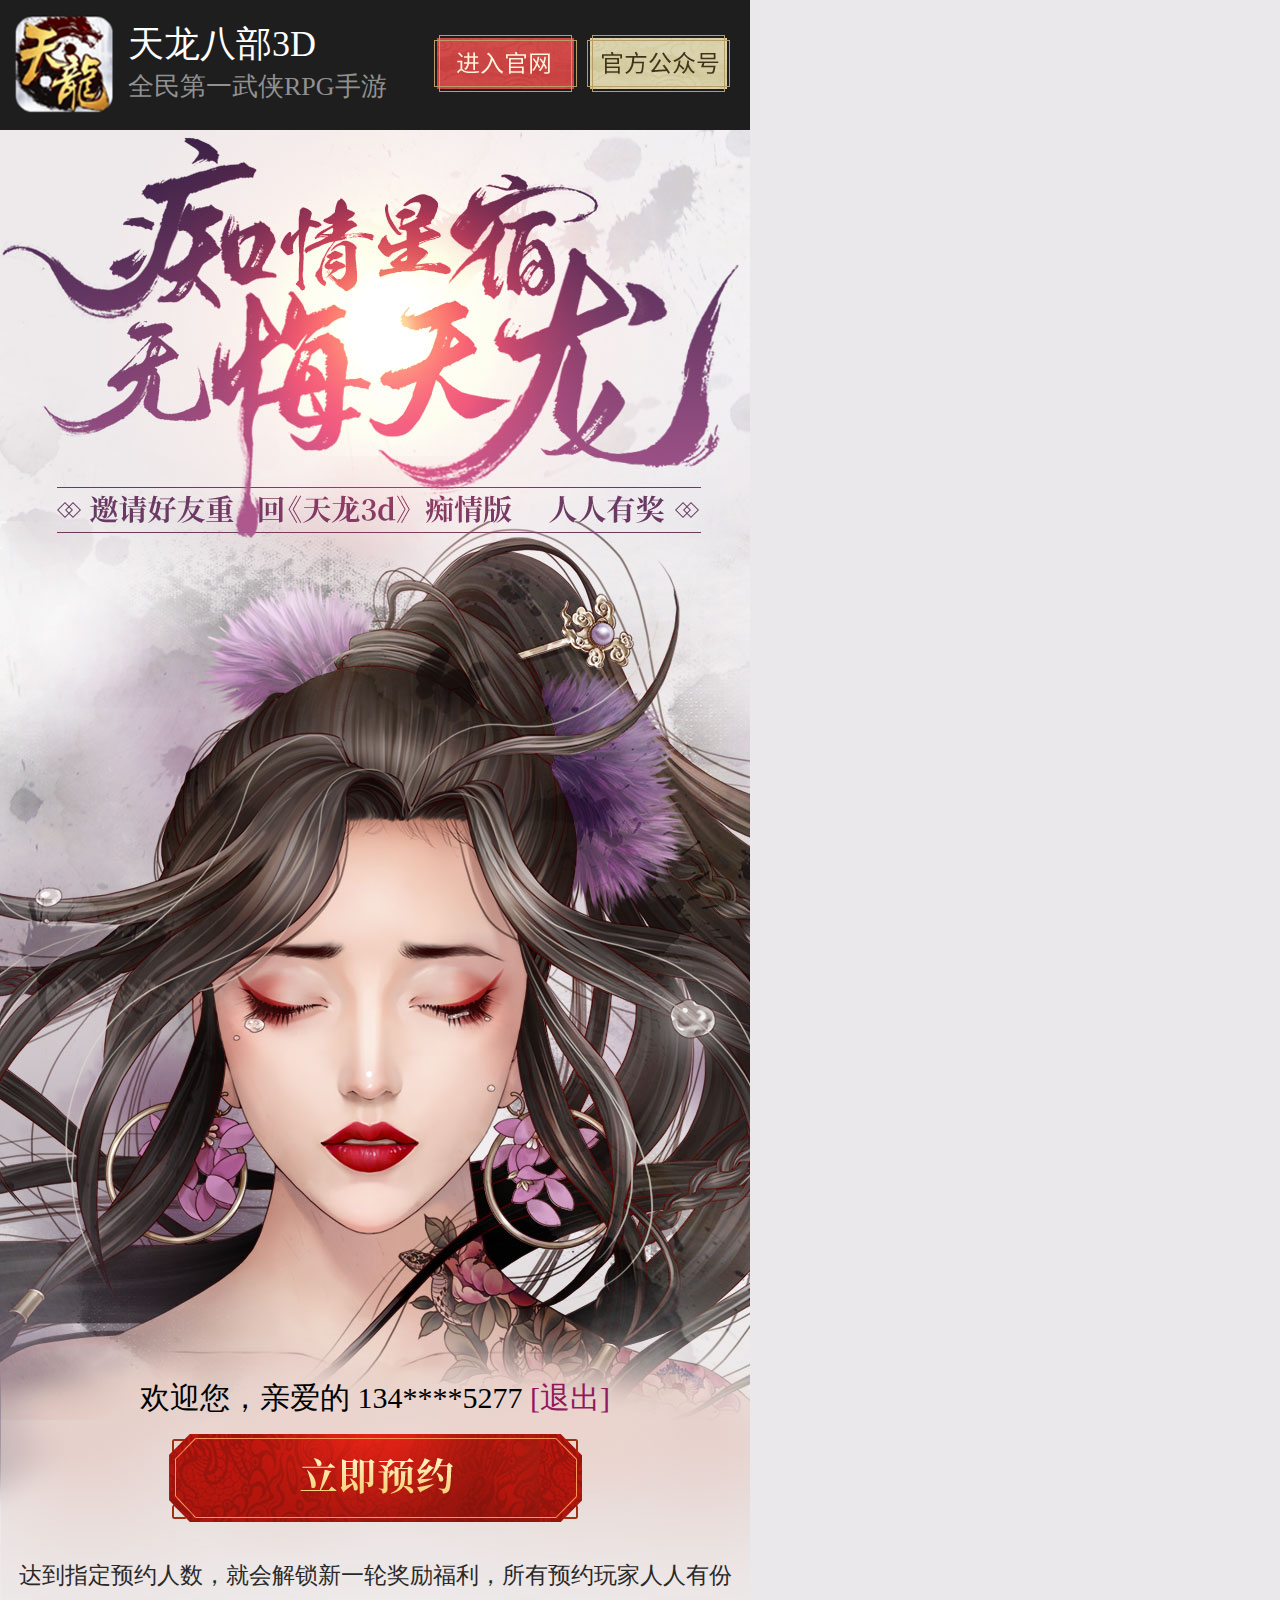
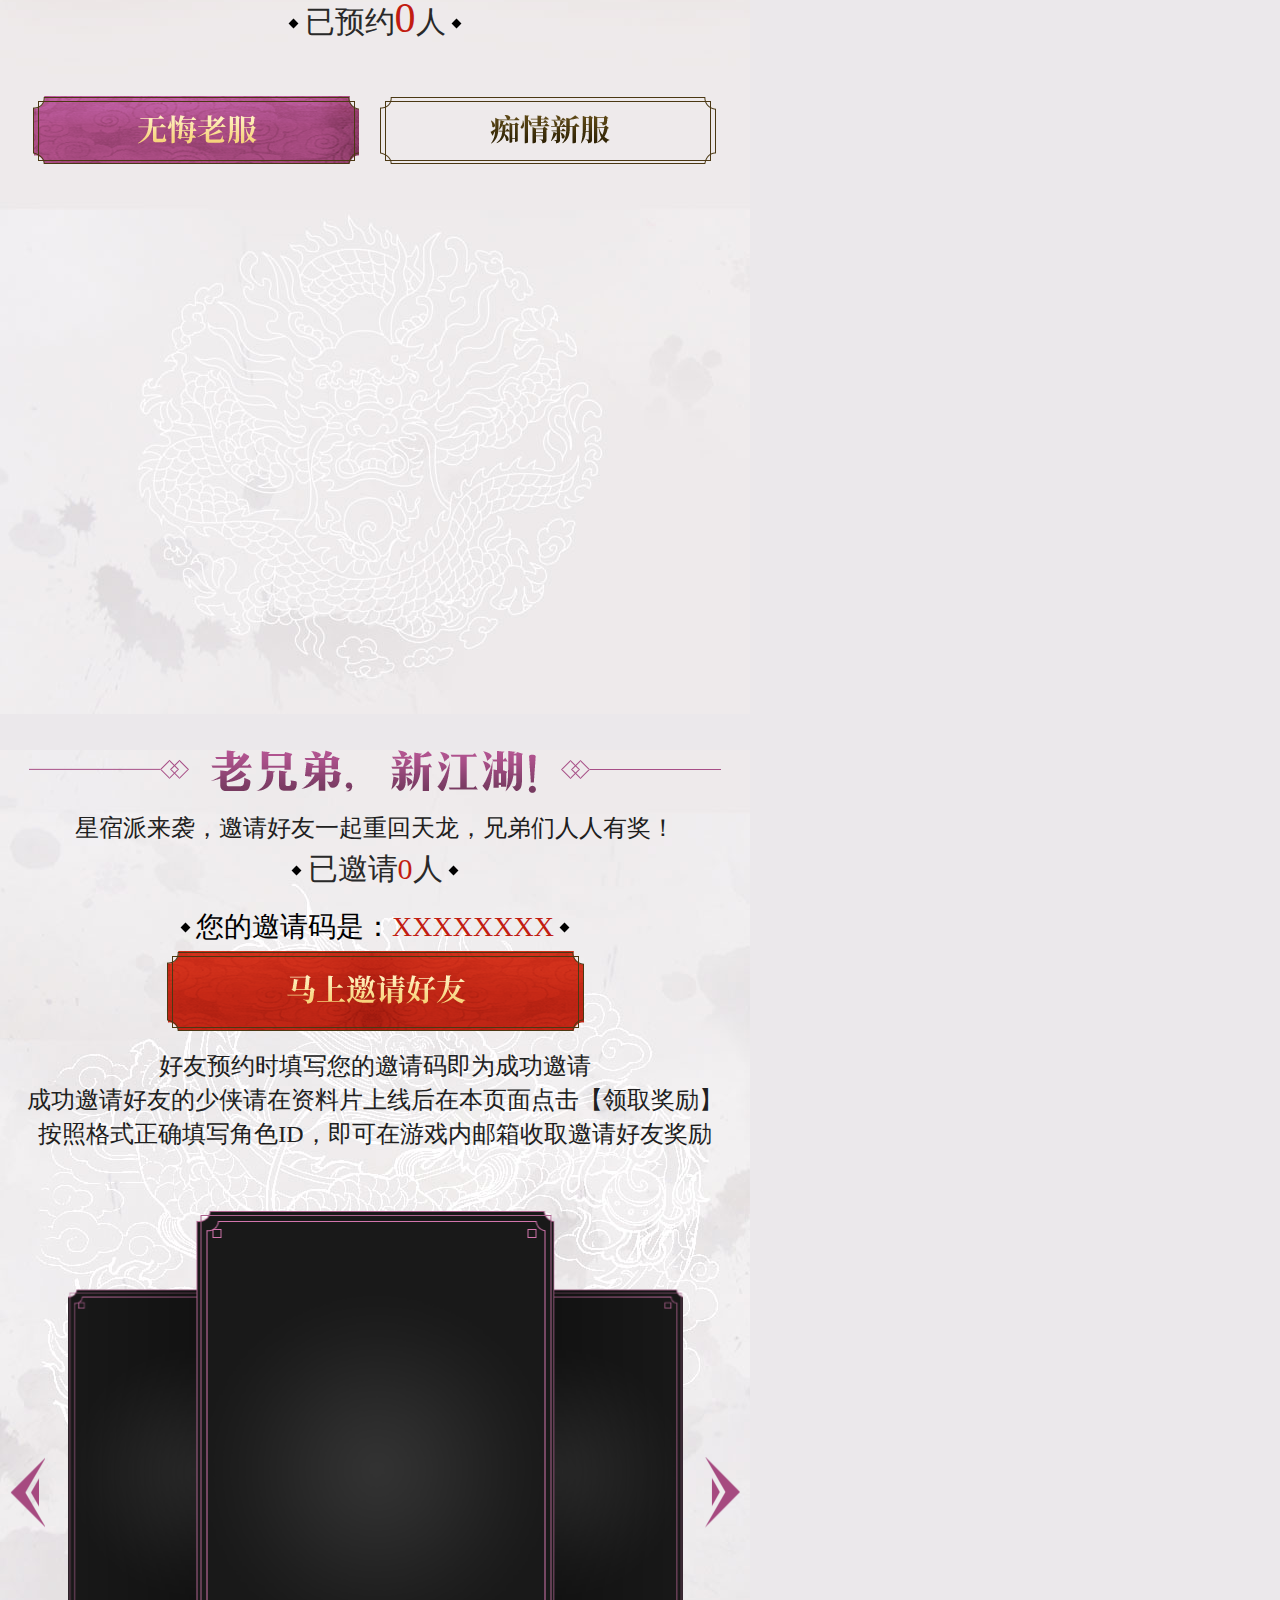
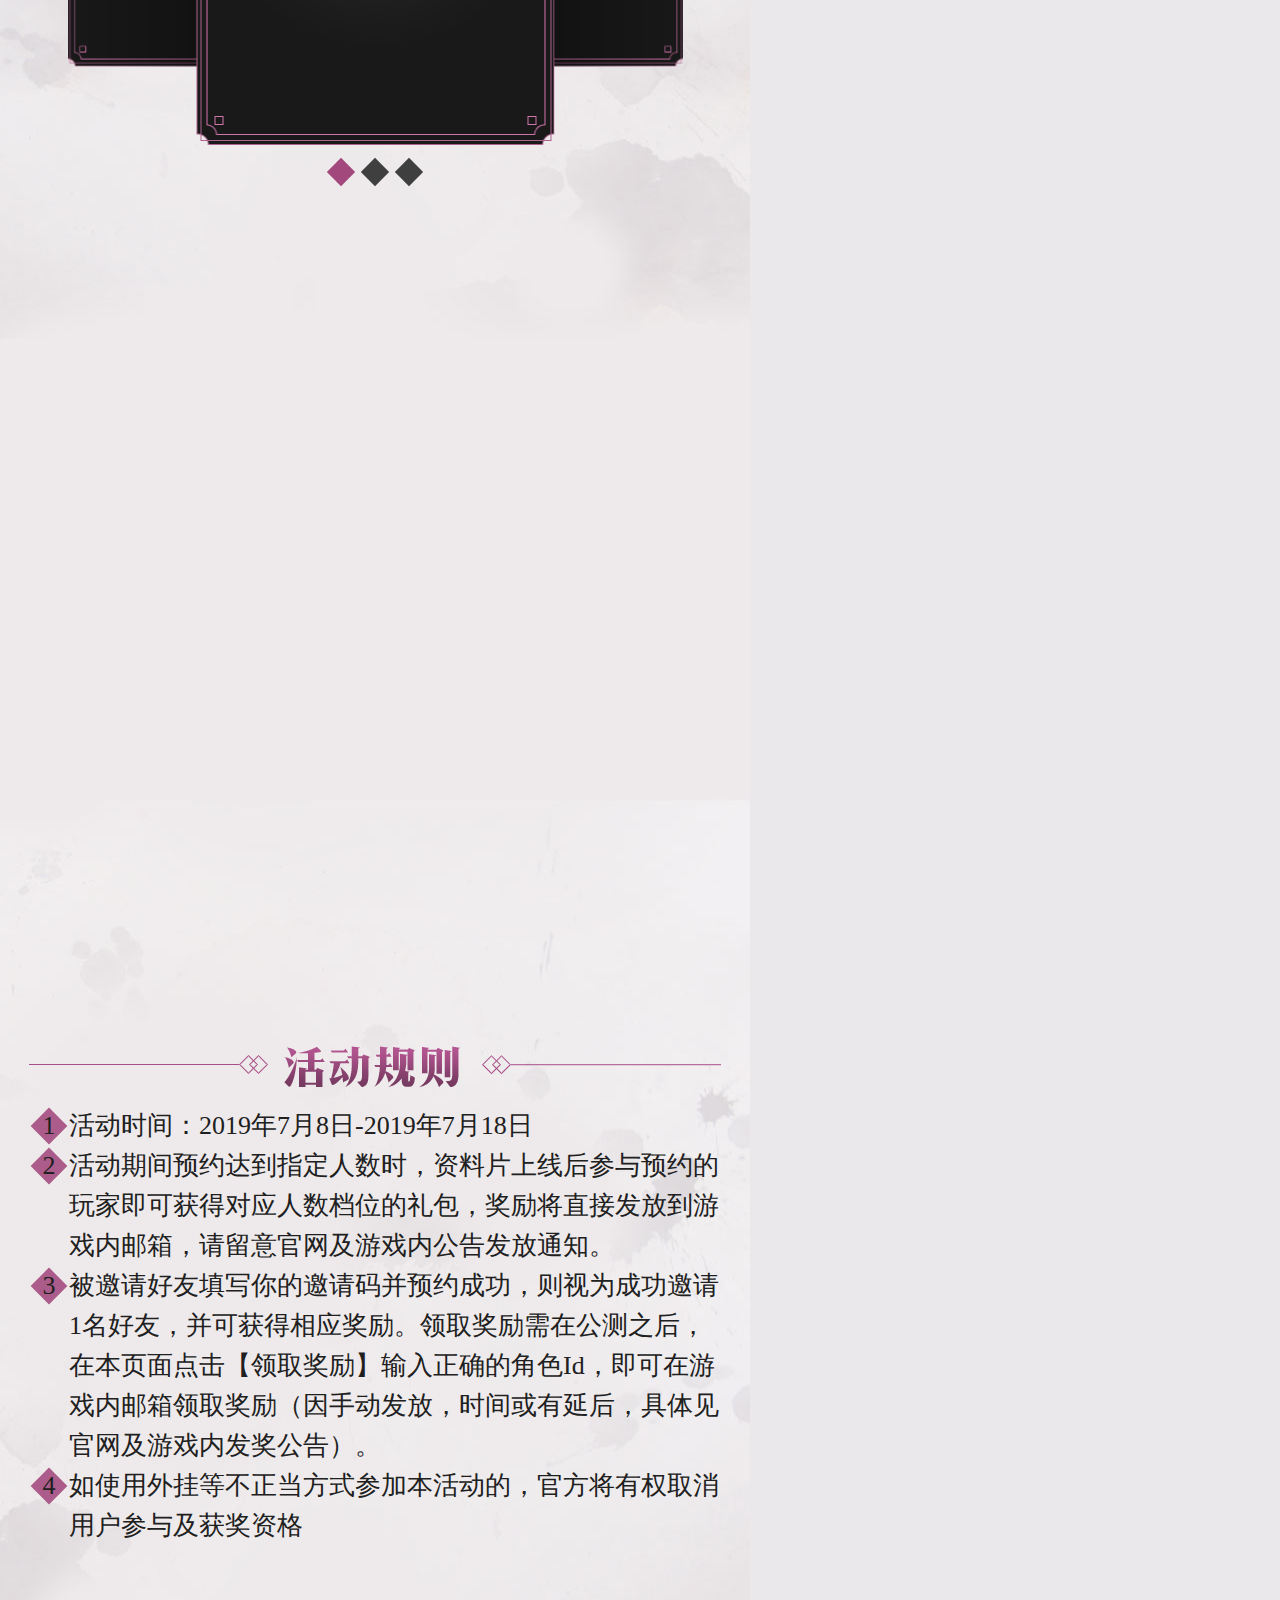
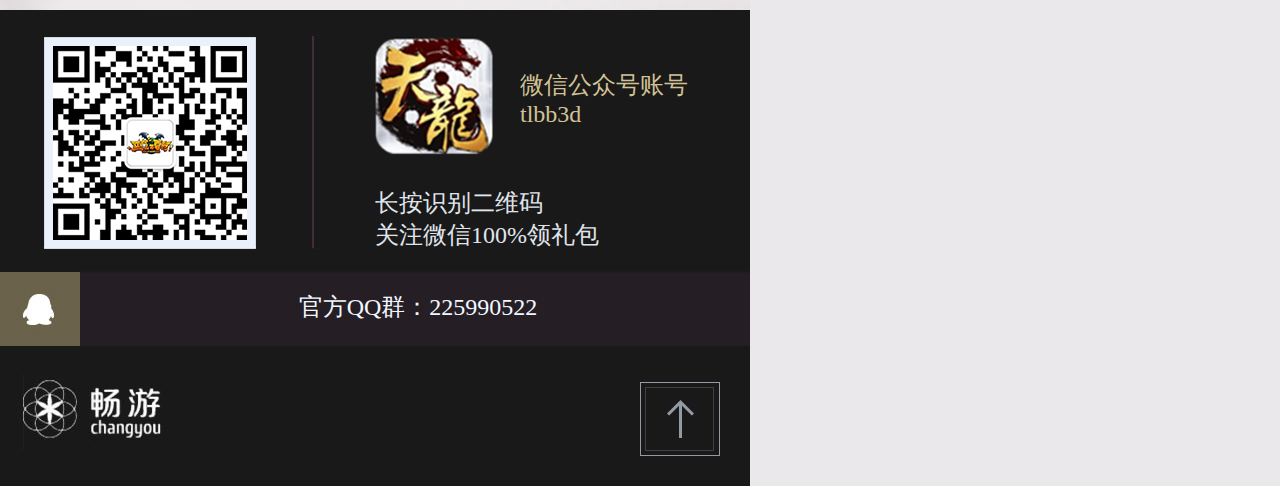
==== src/main/resources/public/m/index.html @ 8923790a "update" ====
<!DOCTYPE html>
<html>

<head>
    <meta charset="utf-8">
    <title>《天龙八部3D》手游官网-全民第一武侠RPG手游</title>
    <meta name="keywords" content="天龙八部3D,天龙八部3D手游,天龙八部,天龙八部3D礼包,武侠RPG手游,武侠手游" />
    <meta name="description" content="邀请好友重回《天龙3d》痴情版,人人有奖" />
    <meta content="width=750,minimum-scale=0,maximum-scale=5,user-scalable=no" name="viewport" />
    <meta content="yes" name="apple-mobile-web-app-capable" />
    <meta content="black" name="apple-mobile-web-app-status-bar-style" />
    <meta content="telephone=no" name="format-detection" />
    <meta name="author" content="" />
    <meta name="robots" content="index, follow" />
    <meta name="googlebot" content="index, follow" />
    <link href="inc/css/reset.css" rel="stylesheet" type="text/css" />
    <link href="inc/css/index.css" rel="stylesheet" type="text/css" />
    <link href="inc/css/animate.css" rel="stylesheet" type="text/css" />
    <link href="inc/css/swiper-3.4.2.min.css" rel="stylesheet" type="text/css" />
    <!--#include virtual="/m/inc/viewport.shtml"-->
    <script type="text/javascript">
        var deviceWidth = document.documentElement.clientWidth;
        if (deviceWidth > 750) {
            deviceWidth = 750
        };
        document.documentElement.style.fontSize = deviceWidth / 7.5 + 'px';
    </script>

</head>

<body>

<div id="Login" hidden>
    <input type="text" class="input_account" placeholder="请输入账号"><br/>
    <input type="text" class="input_pwd" placeholder="请输入验证码" style="width:80px">
    <input type="button" value="发送验证码" class="btn_code"><br/>
    <input type="button" value="登录" class="btn_login">
</div>
<div id="Show" hidden>
    <a href="javascript:;" class="btn_logout">退出</a>
</div>

   	<div class="header">
		<a class="icon" href="javascript:;"></a>
		<div class="title">
			<p class="t1 ">天龙八部3D</p>
			<p class="t2 ">全民第一武侠RPG手游</p>
		</div>
		<div class="btn_con">
			<a class="btn_home" href="javascript:;" title="进入官网"></a>
			<a class="btn_gzh" href="javascript:;" title="官方公众号"></a>
		</div>
	</div>
	<div class="container">
		<div class="section section_1">
			<div class="lg_show lg_welcome">欢迎您，亲爱的
				<span>134****5277</span>   
				<a class="btn_quit" href="javascript:;" >[退出]</a>
			</div>
			<a class="btn_ljyy" href="javascript:;" title="立即预约"></a>
		</div>
		<div class="section section_2">
			<p class="tips_txt">达到指定预约人数，就会解锁新一轮奖励福利，所有预约玩家人人有份</p>
			<div class="yy_txt">
				<span class="dot"></span>
				已预约<span class="yy_num">0</span>人
				<span class="dot"></span>
			</div>
			<div class="qf_con">
				<div class="qf_btn">
					<a class="btn_qf btn_qf1 on" href="javascript:;" title="无悔老服"></a>
					<a class="btn_qf btn_qf2" href="javascript:;" title="痴情新服"></a>
				</div>
				<div class="yy_prize_con">
					<div class="yy_prize yy_prize1 on">
						<div class="yy_prize_inner">
							<!-- <div class="yy_prize_item yy_prize_item1 on">
								<div class="yy_suc_num">1万预约</div>
								<div class="yy_prize_img">
									<img src="inc/images/prize.png" />
									<img src="inc/images/prize.png" />
								</div>
								<div class="yy_prize_name">3级穿透宝石*1</div>
								<div class="yy_status_suc"></div>
							</div>
							<div class="yy_prize_item yy_prize_item2">
								<div class="yy_suc_num">1万预约</div>
								<div class="yy_prize_img">
									<img src="inc/images/prize.png" />
								</div>
								<div class="yy_prize_name">3级穿透宝石*1</div>
								<div class="yy_status_suc"></div>
							</div>
							<div class="yy_prize_item yy_prize_item3">
								<div class="yy_suc_num">1万预约</div>
								<div class="yy_prize_img">
									<img src="inc/images/prize.png" />
								</div>
								<div class="yy_prize_name">3级穿透宝石*1</div>
								<div class="yy_status_suc"></div>
							</div>
							<div class="yy_prize_item yy_prize_item4">
								<div class="yy_suc_num">1万预约</div>
								<div class="yy_prize_img">
									<img src="inc/images/prize.png" />
								</div>
								<div class="yy_prize_name">3级穿透宝石*1 卦象部位转化符*3</div>
								<div class="yy_status_suc"></div>
							</div>
							<div class="yy_prize_item yy_prize_item5">
								<div class="yy_suc_num">1万预约</div>
								<div class="yy_prize_img">
									<img src="inc/images/prize.png" />
								</div>
								<div class="yy_prize_name">3级穿透宝石*1 卦象部位转化符*3</div>
								<div class="yy_status_suc"></div>
							</div> -->
						</div>
						<div class="yy_progress">
							<!-- <div class="progrss_line line_1 on"></div>
							<div class="progrss_line line_2"></div>
							<div class="progrss_line line_3"></div>
							<div class="progrss_line line_4"></div> -->
						</div>
					</div>
					<div class="yy_prize yy_prize2">
						<div class="yy_prize_inner">
						</div>
						<div class="yy_progress">
							<!-- <div class="progrss_line line_1"></div>
							<div class="progrss_line line_2"></div>
							<div class="progrss_line line_3"></div>
							<div class="progrss_line line_4"></div> -->
						</div>
					</div>
				</div>
			</div>
		</div>
		<div class="section section_3">
			<div class="title">老兄弟，新江湖</div>
			<p class="tips_txt2">星宿派来袭，邀请好友一起重回天龙，兄弟们人人有奖！</p>
			<div class="lg_show yq_txt yy_txt">
				<span class="dot"></span>
				已邀请<span class="yq_num">0</span>人
				<span class="dot"></span>
			</div>
			<div class="yq_prize">
				<!-- <div class="prize_item prize_item1">
					<div class="prize_item_img">
						<div class="yq_count">邀请<span>1</span>人</div>
						<div class="yq_prize_img">
							<img src="inc/images/prize.png" />
						</div>
						<div class="yq_prize_name">3级穿透宝石*1</div>
					</div>
					<a class="btn_get" href="javascript:;" title="领取奖励"></a>
				</div>
				<div class="prize_item prize_item1">
					<div class="prize_item_img">
						<div class="yq_count">邀请<span>1</span>人</div>
						<div class="yq_prize_img">
							<img src="inc/images/prize.png" />
						</div>
						<div class="yq_prize_name">3级穿透宝石*1</div>
					</div>
					<a class="btn_get" href="javascript:;" title="领取奖励"></a>
				</div>
				<div class="prize_item prize_item1">
					<div class="prize_item_img">
						<div class="yq_count">邀请<span>1</span>人</div>
						<div class="yq_prize_img">
							<img src="inc/images/prize.png" />
						</div>
						<div class="yq_prize_name">3级穿透宝石*1</div>
					</div>
					<a class="btn_get" href="javascript:;" title="领取奖励"></a>
				</div> -->
			</div>
			<div class="lg_show yqm_txt yy_txt">
				<span class="dot"></span>
				您的邀请码是：<span class="yqm_num">XXXXXXXX</span>
				<span class="dot"></span>
			</div>
			<a class="btn_invite" href="javascript:;" title="马上邀请好友"></a>
			<p class="tips_txt2">
				好友预约时填写您的邀请码即为成功邀请<br />
				成功邀请好友的少侠请在资料片上线后在本页面点击【领取奖励】<br />
				按照格式正确填写角色ID，即可在游戏内邮箱收取邀请好友奖励
			</p>
			<div class="swiper">
				<div class="swiper-container">
				    <div class="swiper-wrapper">
				        <div class="swiper-slide"><img src="inc/images/img_bg.png"/></div>
				        <div class="swiper-slide"><img src="inc/images/img_bg.png"/></div>
				        <div class="swiper-slide"><img src="inc/images/img_bg.png"/></div>
				    </div>
				</div>
			    <!-- 如果需要分页器 -->
			    <div class="swiper-pagination"></div>
			    
			    <!-- 如果需要导航按钮 -->
			    <div class="swiper-button-prev"></div>
			    <div class="swiper-button-next"></div>
			</div>
		</div>
		<div class="section section_4">
			<div class="title"></div>
			<div class="rule_con">
				<p>
					<span class="queue_con">
						<span class="shape_bg"></span>
						<span class="queue_num">1</span>
					</span>
					活动时间：2019年7月8日-2019年7月18日
				</p>
				<p>
					<span class="queue_con">
						<span class="shape_bg"></span>
						<span class="queue_num">2</span>
					</span>
					活动期间预约达到指定人数时，资料片上线后参与预约的玩家即可获得对应人数档位的礼包，奖励将直接发放到游戏内邮箱，请留意官网及游戏内公告发放通知。</p>
				<p><span class="queue_con">
						<span class="shape_bg"></span>
						<span class="queue_num">3</span>
					</span>
					被邀请好友填写你的邀请码并预约成功，则视为成功邀请1名好友，并可获得相应奖励。领取奖励需在公测之后，在本页面点击【领取奖励】输入正确的角色Id，即可在游戏内邮箱领取奖励（因手动发放，时间或有延后，具体见官网及游戏内发奖公告）。</p>
				<p>
					<span class="queue_con">
						<span class="shape_bg"></span>
						<span class="queue_num">4</span>
					</span>
					如使用外挂等不正当方式参加本活动的，官方将有权取消用户参与及获奖资格</p>
			</div>
		</div>
		<div class="section section_5">
			<div class="gz_wx">
				<div class="qrcode">
					<img src="inc/images/qrcode.png" alt="二维码" width="212"/>
				</div>
				<div class="gz_info">
					<div class="gz_gzh">
						<div class="gz_icon"></div>
						<div class="gzh_txt">微信公众号账号<br />tlbb3d</div>
					</div>
					<div class="gz_txt">长按识别二维码<br />关注微信100%领礼包</div>
				</div>
			</div>
			<div class="gz_qqs">官方QQ群：225990522</div>
		</div>
	</div>
	<a class="btn_top" href="javascript:;" title="回到顶部"></a>	

	<!--立即预约-->
	<div class="pop box_login" id="pop1">
		<a href="javascript:closeDialog();" class="btn_close" title="关闭"></a>
		<div class="pop-con">
			<div class="sys_con">
				<a class="btn_sys btn_ios on" href="javascript:;" title="IOS"></a>
				<a class="btn_sys btn_android" href="javascript:;" title="Android"></a>
			</div>
			<div class="yy_con">
					<form>
						<div class="form_rows clearfix">
							<input class="input_phone" type="number" placeholder="请输入手机号" />
						</div>
						<div class="form_rows clearfix">
							<input type="number" class="input_code" placeholder="请输入验证码" >
							<a href="javascript:;" class="btn_code_send">获取验证码</a>
						</div>
						<div class="form_rows clearfix">
							<a href="javascript:;" class="box_btn_ljyy" title="立即预约"></a>
						</div>
					</form>
			</div>
			<div class="ipt_yqm">
				<form>
					<div class="form_rows clearfix">
						<input type="text" class="input_invite_code" placeholder="输入好友邀请码，助TA得奖！（选填）">
					</div>
				</form>
			</div>
		</div>
	</div>
	
	<!--预约成功-->
	<div class="pop box_success_yy" id="pop2">
		<a href="javascript:closeDialog();" class="btn_close" title="关闭"></a>
		<div class="pop-con">
			<a href="javascript:;" class="box_btn_look" title="查看邀请码"></a>
		</div>
	</div>
	
	<!--已预约 请勿重复预约-->
	<div class="pop box_yyy" id="pop3">
		<a href="javascript:closeDialog();" class="btn_close" title="关闭"></a>
		<div class="pop-con">
			<a href="javascript:;" class="box_btn_look" title="查看邀请码"></a>
		</div>
	</div>
	
	<!--查看要请码-->
	<div class="pop box_code" id="pop4">
		<a href="javascript:closeDialog();" class="btn_close" title="关闭"></a>
		<div class="pop-con">
			<div class="code_con">
				<p>
					预约网址：<span class="code_link">www.baidu.com</span><br/>
					我的邀请码是：<span class="code_txt">XXXXXX</span>
				</p>
			</div>
			<a href="javascript:;" class="box_btn_copy" title="复制"></a>
		</div>
	</div>
	
	<!--复制成功-->
	<div class="pop box_success_copy" id="pop5">
		<a href="javascript:closeDialog();" class="btn_close" title="关闭"></a>
		<div class="pop-con">
			<a href="javascript:;" class="box_btn_invite" title="去邀请"></a>
		</div>
	</div>
	
	<!--绑定角色-->
	<div class="pop box_bind_role" id="pop6">
		<a href="javascript:closeDialog();" class="btn_close" title="关闭"></a>
		<div class="pop-con">
			<div class="bind_con">
				<form>
					<div class="form_rows1">
						<label>请选择您的手机系统：</label>
						<div class="select_item select_sys"></div>
						<ul class="ul_list sys_list">
							<li>IOS</li>
							<li>Android</li>
						</ul>
					</div>
					<div class="form_rows1">
						<label>请选择您的游戏大区：</label>
						<div class="select_item select_area"></div>
						<ul class="ul_list area_list">
							<li>IOS</li>
							<li>Android</li>
						</ul>
					</div>
					<div class="form_rows1">
						<label>请填写您的角色名称：</label>
						<input class="ipt_role_name" type="text" />
					</div>
				</form>
				
			</div>
			<a href="javascript:;" class="box_btn_submit" title="提交"></a>
		</div>
	</div>
	
	<!--绑定成功-->
	<div class="pop box_success_bind" id="pop7">
		<div class="pop-con">
			<a href="javascript:closeDialog();" class="box_btn_close" title="关闭"></a>
		</div>
	</div>

</body>
<script type="text/javascript" src="inc/js/jquery-1.8.3.min.js" ></script>
<script type="text/javascript" src="inc/js/swiper.3.4.1.js" ></script>
<script type="text/javascript" src="inc/js/popout.js" ></script>
<script type="text/javascript" src="inc/js/index.js" ></script>
<script>        
  var swiper = new Swiper('.swiper-container', {
	    effect: "coverflow",
	    centeredSlides: true,
	    slidesPerView: 'auto',
	    slidesPerview: 'auto',
	    loop: true,
	    prevButton: ".swiper-button-prev",
	    nextButton: ".swiper-button-next",
	    coverflow: {
	        rotate: 0,
	        stretch: 100,
	        depth: 500,
	        modifier: 1,
	        slideShadows: true
	    },
	    pagination: '.swiper-pagination',
	    paginationClickable: true
	});  
	
  </script>
  
<!-- <script src="https://www.changyou.com/cdn/jquery/3.4.1/jquery.min.js"></script> -->
<script src="https://www.changyou.com/cdn/cyja/1.0/cyja.min.js"></script>
<script>
    cyja.config({
        app: "tl3d",
        activity: "appointment",
        version: "20190701",
        server: "tpl0612",
        platform: "PHONE",
        host: "http://127.0.0.1:8580",

        isWxLogin: false,
        isUserInit: false,
        isWxInit: false,
        ready: function(data) {
            if(data.code === 10000) {
                initAfter();
            }else {
                initBefore();
            }
        }
    });
    function initBefore() {
        $('#Login').show();
        $('#Show').hide();
        var $inputAccount = $('.input_account')
            , $inputPwd = $('.input_pwd')
            , $btnCode = $('.btn_code')
            , $btnLogin = $('.btn_login');
        $btnCode.click(function() {
            cyja.user.getCode($inputAccount.val());
        });
        $btnLogin.click(function () {
            cyja.user.loginPhone($inputAccount.val(), $inputPwd.val())
        });
        
    }
    function initAfter() {
        $('#Login').hide();
        $('#Show').show();
        var $btnLogout = $('.btn_logout');
        $btnLogout.click(function() {
            cyja.user.logout();
        })
    }
</script>

<script src="inc/js/test.js"></script>
<script src="inc/js/yy.js"></script>
</html>
---- src/main/resources/public/m/inc/css/index.css ----
body{
	width: 750px;
	position: relative;
	background-color: #ebe8eb;
}
/*头部开始*/
.header{
	width: 100%;
	height: 130px;
	position: absolute;
	top: 0;
	left: 0;
	z-index: 1;
	background-color: #1e1e1e;
}
.header .icon{
	width: 98px;
	height: 98px;
	float: left;
	display: inline-block;
	margin: 15px;
	background: url(../images/icon.png);
	background-size: 100%;
}
.header .title{
	width: 300px;
	margin-top: 20px;
	float: left;
	display: inline-block;
}
.header .title .t1{
	font-size: 36px;
	color: #FFFFFF;
}
.header .title .t2{
	font-size: 26px;
	color: #919191;
}
.header .btn_con{
	width: 306px;
	height: 57px;
	margin-top: 35px;
	margin-right: 15px;
	float: right;
	display: inline-block;
}
.header .btn_con > a{
	width: 143px;
	height: 57px;
	margin: 0 5px;
	display: inline-block;
	float: left;
}
.header .btn_home{
	background: url(../images/btn_home.png) no-repeat;
}
.header .btn_gzh{
	background: url(../images/btn_gzh.png) no-repeat;
}
/*头部结束*/

.container{
	width: 100%;
}
.section{
	width: 100%;
	position: relative;
}

.section_1{
	height: 1522px;
	background: url(../images/bg_1.jpg) no-repeat;
}
.section_2{
	height: 792px;
	background: url(../images/bg_2.jpg) no-repeat;
	padding-top: 36px;
}
.section_3{
	height: 1895px;
	background: url(../images/bg_3.jpg) no-repeat;
}
.section_4{
	height: 565px;
	background: url(../images/bg_4.jpg) no-repeat;
}
.section_5{
	height: 476px;
	background: url(../images/bg_5.jpg) no-repeat;
}
.section_1 .lg_welcome{
	width: 100%;
	height: 48px;
	line-height: 48px;
	font-size: 30px;
	text-align: center;
	color: #000000;
	position: absolute;
	left: 0px;
	bottom: 100px;
	opacity: 0;
}
.section_1 .btn_quit{
	color: #91175e;
}
.section_1 .btn_ljyy{
	width: 413px;
	height: 88px;
	background: url(../images/btn_ljyy.png) no-repeat;
	position: absolute;
	left: 50%;
	bottom: 0px;
	margin-left: -206px;
}
.section_2 .tips_txt{
	width: 100%;
	height: 36px;
	line-height: 36px;
	text-align: center;
	font-size: 23px;
	color: #292929;
}
.yy_txt{
	width: 100%;
	line-height: 48px;
	text-align: center;
	font-size: 30px;
	color: #292929;
}
.yy_txt .dot{
	width: 7px;
	height: 7px;
	display: inline-block;
	transform: rotate(45deg);
	background-color: #000000;
	position: relative;
	top: -5px;
}
.section_2 .yy_txt .yy_num{
	font-size: 42px;
	color: #c21c11;
}
.section_2 .qf_con{
	width: 100%;
	position: relative;
}
.section_2 .qf_con .qf_btn{
	width: 705px;
	margin: 50px auto 35px;
	height: 68px;
	text-align: center;
}
.section_2 .btn_qf{
	height: 100%;
	overflow: hidden;
	display: inline-block;
	float: left;
	margin: 0px 10px;
}
.section_2 .btn_qf1{
	width: 327px;
	background: url(../images/btn_qf1.png) no-repeat;
	background-position: 0px 1px;
}
.section_2 .btn_qf1.on{
	background: url(../images/btn_qf1.png) no-repeat;
	background-position: 0px -68px;
}
.section_2 .btn_qf2{
	width: 336px;
	background: url(../images/btn_qf2.png) no-repeat;
	background-position: 0px 1px;
}
.section_2 .btn_qf2.on{
	background: url(../images/btn_qf2.png) no-repeat;
	background-position: 0px -68px;
}
.section_2 .yy_prize_con{
	width: 692px;
	margin: 0 auto;
	position: relative;
}
.section_2 .yy_prize{
	width: 100%;
	height: 475px;
	padding-top: 32px;
	display: none;
}
.section_2 .yy_prize.on{
	display: block;
}
.section_2 .yy_prize1{
	/*background: url(../images/qf_old.png) top center no-repeat;*/
}
.section_2 .yy_prize2{
	/*background: url(../images/qf_new.png) top center no-repeat;*/
}
.section_2 .yy_prize_inner{
	width: 100%;
	height: 100%;
	position: absolute;
	left: 0;
	top: 0;
	z-index: 1;
}
.section_2 .yy_prize_item{
	width: 213px;
	height: 213px;
	background: url(../images/prize_bg.png) no-repeat;
	position: relative;
	padding-top: 64px;
	float: left;
}
.section_2 .yy_suc_num{
	width: 100%;
	height: 30px;
	line-height: 30px;
	text-align: center;
	font-size: 26px;
	color: #a94c83;
	position: absolute;
	left: 0;
	top: -32px;
}
.section_2 .yy_prize_img{
	width: 112px;
	height: 72px;
	display: flex;
	justify-content: center;
	align-items: center;
	margin: 0 auto;
}
.section_2 .yy_prize_name{
	width: 186px;
	font-size: 20px;
	line-height: 30px;
	text-align: center;
	color: #fff7d4;
	background-color: #b45591;
	border: 1px solid #7c3662;
	position: absolute;
	left: 50%;
	top: 148px;
	transform: translate(-50%, 0%);
	-webkit-transform: translate(-50%, 0%);
}
.section_2 .yy_status_suc{
	width: 81px;
	height: 56px;
	position: absolute;
	left: 60px;
	top: 20px;
	background: url(../images/tag_succes.png) no-repeat;
	display: none;
}
.section_2 .yy_prize_item.on{
	background: url(../images/prize_bg_on.png) no-repeat;
}
.section_2 .yy_prize_item.on .yy_status_suc{
	display: block;
}
.section_2 .yy_prize_item1{
	position: absolute;
	top: 32px;
	left: 0px;
}
.section_2 .yy_prize_item2{
	position: absolute;
	top: 32px;
	left: 237px;
}
.section_2 .yy_prize_item3{
	position: absolute;
	top: 32px;
	right: 0px;
}
.section_2 .yy_prize_item4{
	position: absolute;
	top: 260px;
	right: 115px;
}
.section_2 .yy_prize_item5{
	position: absolute;
	top: 260px;
	left: 115px;
}
.section_2 .yy_progress{
	width: 100%;
	height: 100%;
	position: absolute;
	top: 0;
	left: 0;
}
.section_2 .progrss_line{
	width: 150px;
	height: 13px;
	border: 1px dashed #292929;
	position: absolute;
}
.section_2 .progrss_line.on{
	background: #ad4f88;
	border: 0px;
}
.section_2 .line_1{
	top: 132px;
	left: 150px;
}
.section_2 .line_2{
	top: 132px;
	left: 390px;
}
.section_2 .line_3{
	top: 265px;
	left: 460px;
	transform: rotate(-45deg);
}
.section_2 .line_4{
	top: 360px;
	left: 260px;
}

.section_3 .title{
	width: 100%;
	height: 43px;
	text-indent: -9999px;
	background: url(../images/title_1.png) center no-repeat;
}
.tips_txt2{
	width: 100%;
    line-height: 34px;
    text-align: center;
    font-size: 24px;
    color: #202020;
	margin-top: 18px;
}
.section_3 .yq_txt{
	opacity: 0;
}
.section_3 .yq_txt .yq_num{
	color: #c21c11;
}
.section_3 .yq_prize{
	width: 100%;
	text-align: center;
}
.section_3 .prize_item{
	width: 313px;
	margin: 0px 20px;
	display: inline-block;
}
.section_3 .prize_item_img{
	width: 313px;
	height: 313px;
	position: relative;
	background: url(../images/invite_bg.png) no-repeat;
}
.yq_count{
	width: 100%;
	height: 30px;
	line-height: 30px;
	color: #f3a7d4;
	text-align: center;
	font-size: 24px;
	position: absolute;
	top: 65px;
	left: 0;
}
.yq_prize_img{
	width: 100%;
	height: 72px;
	display: flex;
	justify-content: center;
	position: absolute;
	top: 112px;
	left: 0;
}
.yq_prize_name{
	width: 100%;
	height: 30px;
	line-height: 30px;
	font-size: 20px;
	color: #f3f3f3;
	text-align: center;
	position: absolute;
	top: 217px;
	left: 0;
}
.section_3 .btn_get{
	width: 237px;
	height: 68px;
	display: block;
	margin: 10px auto 0px;
	background: url(../images/btn_get.png) center no-repeat;
	opacity: 0;
}
.section_3 .btn_get.active{
	opacity: 1;
}
.section_3 .yqm_txt{
	font-size: 28px;
	color: #000000;
	margin-top: 10px;
}
.section_3 .yqm_num{
	color: #c21c11;
}
.section_3 .btn_invite{
	width: 417px;
	height: 80px;
	margin: 0px auto;
	display: block;
	background: url(../images/btn_invite.png) no-repeat;
}
.swiper{
	width: 100%;
	height: 535px;
	margin-top: 60px;
	position: relative;
}
.swiper .swiper-container{
	width: 615px;
}
.swiper .swiper-slide{
	width: 358px;
	height: 534px;
}
.swiper .swiper-button-prev{
	width: 35px;
	height: 71px;
	background: url(../images/arrow.png) left no-repeat;
}
.swiper .swiper-button-next{
	width: 35px;
	height: 71px;
	background: url(../images/arrow.png) right no-repeat;
}
.swiper .swiper-pagination{
	width: 100%;
	height: 30px;
	bottom: 25px;
}
.swiper .swiper-pagination-bullet{
	width: 20px;
	height: 20px;
	margin: 0px 7px;
	opacity: 1;
	border-radius: 0px;
	background-color: #3f3f3f;
	transform: rotate(45deg);
	-webkit-transform: rotate(45deg);
}
.swiper .swiper-pagination-bullet-active {
    background: #a3487c;
}

.section_4 .title{
	width: 100%;
	height: 43px;
	text-indent: -9999px;
	background: url(../images/title_2.png) center no-repeat;
}
.section_4 .rule_con{
	width: 692px;
	padding-top: 18px;
	margin: 0 auto;
}
.section_4 .rule_con p{
	font-size: 26px;
	color: #202020;
	line-height: 40px;
	padding-left: 40px;
	position: relative;
}
.section_4 .rule_con .queue_con{
	width: 40px;
	height: 40px;
	position: absolute;
	left: 0px;
	top: 0;
	text-align: center;
}
.section_4 .rule_con .queue_con .shape_bg{
	width: 26px;
	height: 26px;
	margin-top: 7px;
	display: inline-block;
	transform: rotate(45deg);
	-webkit-transform: rotate(45deg);
	background-color: #ac5c8a;
}
.section_4 .rule_con .queue_con .queue_num{
	width: 100%;
	height: 100%;
	position: absolute;
	left: 0;
	top: 0;
}
.section_5 .gz_wx{
	width: 692px;
	height: 260px;
	padding-top: 27px;
	margin: 0 auto;
	box-sizing: border-box;
}
.section_5 .gz_wx .qrcode{
	width: 212px;
	height: 212px;
	overflow: hidden;
	margin-left: 15px;
	float: left;
	display: inline-block;
}
.section_5 .gz_wx .gz_info{
	width: 50%;
	height: 100%;
	float: right;
	display: inline-block;
}
.section_5 .gz_wx .gz_info .gz_gzh{
	width: 100%;
	height: 120px;
}
.section_5 .gz_wx .gz_info .gz_icon{
	width: 118px;
	height: 118px;
	float: left;
	display: inline-block;
	background: url(../images/icon.png) no-repeat;
}
.section_5 .gz_wx .gz_info .gzh_txt{
	width: 195px;
	float: left;
	display: inline-block;
	font-size: 24px;
	color: #d2c295;
	margin: 32px 0px 0px 27px;
}
.section_5 .gz_wx .gz_info .gz_txt{
	width: 100%;
	font-size: 24px;
	color: #e0e5ec;
	margin-top: 30px;
}
.section_5 .gz_qqs{
	height: 75px;
	line-height: 75px;
	text-align: center;
	color: #f2f7ff;
	font-size: 24px;
	padding-left: 86px;
}
/*公共类*/
.section .lg_show{
	opacity: 1;
}
.btn_top{
	width: 80px;
	height: 74px;
	position: absolute;
	bottom: 30px;
	right: 30px;
	display: block;
	background: url(../images/btn_top.png) no-repeat;
}
/*弹窗*/
.pop{
	display: none;
	z-index: 999;
}
.pop-con{
	width: 557px;
	margin: 0 auto;
	position: relative;
}
.btn_close{
	width: 114px;
	height: 114px;
	position: absolute;
	bottom: -130px;
	left: 50%;
	margin-left: -57px;
	background: url(../images/box_btn_close.png) no-repeat;
}
.box_login{
	width: 691px;
	height: 621px;
	background: url(../images/box_bg_ljyy.png) no-repeat;
}
.box_success_yy, .box_yyy{
	width: 691px;
	height: 431px;
	background: url(../images/box_bg_yycg.png) no-repeat;
}
.box_code{
	width: 691px;
	height: 431px;
	background: url(../images/box_bg_ckyqm.png) no-repeat;
}
.box_success_copy{
	width: 691px;
	height: 371px;
	background: url(../images/box_bg_fzcg.png) no-repeat;
}
.box_bind_role{
	width: 691px;
	height: 531px;
	background: url(../images/box_bg_bdjs.png) no-repeat;
}
.box_success_bind{
	width: 691px;
	height: 351px;
	background: url(../images/box_bg_bdcg.png) no-repeat;
}
.box_btn_invite{
	width: 417px;
	height: 80px;
	display: block;
	margin: 230px auto 0px;
	background: url(../images/box_btn_invite.png) no-repeat;
}
.sys_con{
	width: 100%;
	height: 54px;
	margin-top: 120px;
}
.btn_sys{
	width: 269px;
	height: 54px;
	float: left;
	display: inline-block;
}
.btn_ios{
	margin-right: 18px;
	background: url(../images/box_btn_ios.png) no-repeat;
	background-position: 0px -56px;
}
.btn_android{
	background: url(../images/box_btn_android.png) no-repeat;
	background-position: 0px -56px;
}
.btn_ios.on{
	background: url(../images/box_btn_ios.png) no-repeat;
	background-position: 0px 0px;
}
.btn_android.on{
	background: url(../images/box_btn_android.png) no-repeat;
	background-position: 0px 0px;
}
.yy_con{
	width: 100%;
	margin-top: 20px;
}
.form_rows{
	width: 100%;
	margin-bottom: 20px;
	position: relative;
}
.form_rows input{
	height: 51px;
	font-size: 22px;
	line-height: 51px;
	padding-left: 15px;
	box-sizing: border-box;
	float: left;
	border: 1px solid #000000;
}
.input_phone{
	width: 100%;
}
.input_code{
	width: 395px;
}
.btn_code_send{
	width: 153px;
	height: 57px;
	line-height: 57px;
	position: absolute;
	right: 0px;
	top: -3px;
	text-align: center;
	font-size: 24px;
	color: #3f341a;
	background: url(../images/box_code_bg.png) no-repeat;
}
.box_btn_ljyy{
	width: 413px;
	height: 83px;
	display: block;
	margin: 25px auto;
	background: url(../images/box_btn_yy.png) no-repeat;
}
.box_btn_close{
	width: 417px;
	height: 80px;
	display: block;
	margin: 210px auto 0px;
	background: url(../images/box_btn_close1.png) no-repeat;
}
.ipt_yqm{
	margin-top: 65px;
}
.input_invite_code{
	width: 100%;
}
.box_btn_look{
	width: 417px;
	height: 80px;
	display: block;
	margin: 280px auto 0px;
	background: url(../images/box_btn_ckyqm.png) no-repeat;
}
.bind_con{
	width: 326px;
	margin: 184px 0px 0px 230px;
}
.form_rows1{
	width: 100%;
	height: 51px;
	position: relative;
	font-size: 22px;
	margin-bottom: 12px;
}
.form_rows1 label{
	display: none;
}
.select_item{
	width: 326px;
	height: 51px;
	line-height: 51px;
	padding-left: 15px;
	background: url(../images/box_ipt_select.png) no-repeat;
}
.ul_list{
	width: 100%;
	position: absolute;
	left: 0;
	top: 52px;
	display: none;
	background-color: #cfcfcf;
	z-index: 1;
}
.ul_list li{
	width: 100%;
	height: 50px;
	line-height: 50px;
	text-align: center;
	border: 1px solid #000000;
}
.ipt_role_name{
	width: 326px;
	height: 51px;
	line-height: 51px;
	padding-left: 15px;
	border: 1px solid #000000;
	box-sizing: border-box;
	background-color: transparent;
	font-size: 22px;
}
.box_btn_submit{
	width: 417px;
	height: 80px;
	display: block;
	margin: 35px auto 0px;
	background: url(../images/box_btn_submit.png) no-repeat;
}
.code_con{
	width: 100%;
	line-height: 34px;
	margin-top: 210px;
	font-size: 26px;
	color: #252525;
}
.code_txt{
	color: #c21c11;
}
.box_btn_copy{
	width: 417px;
	height: 80px;
	display: block;
	margin: 35px auto 0px;
	background: url(../images/box_btn_copy.png) no-repeat;
}
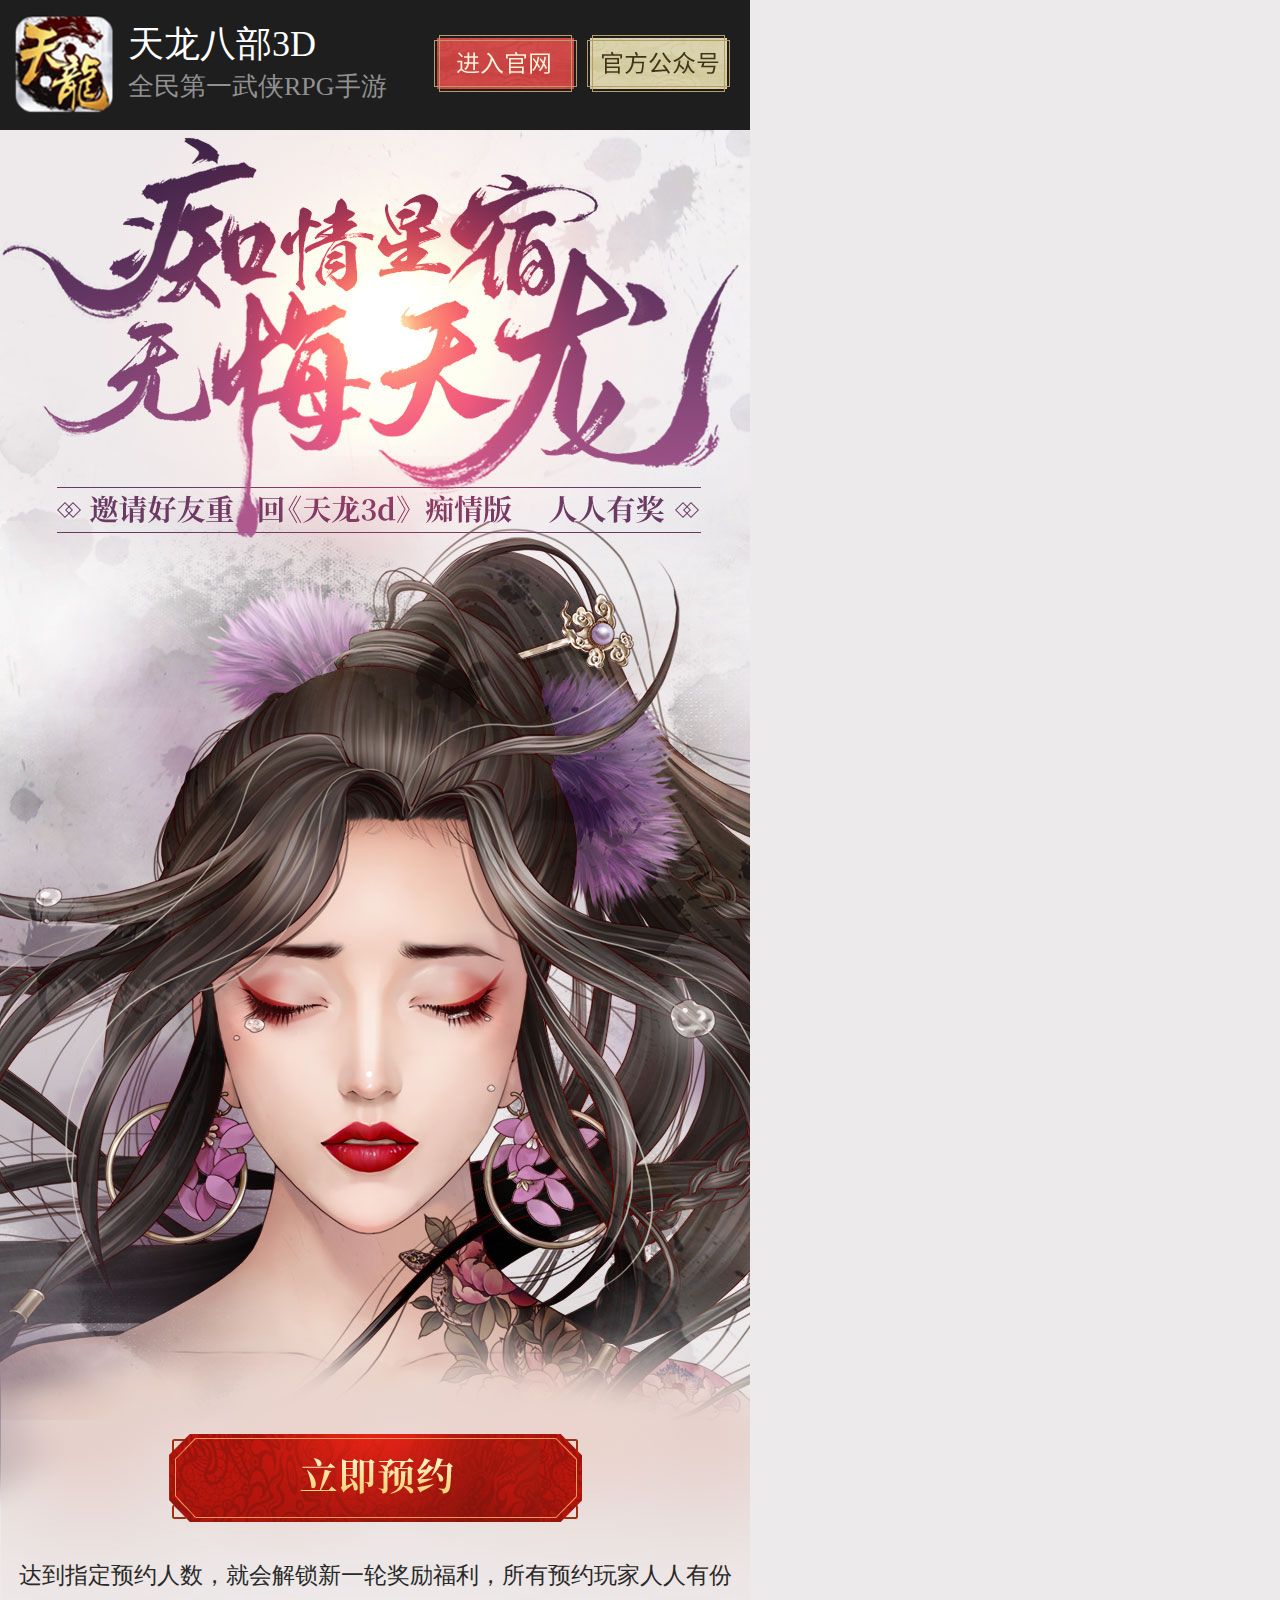
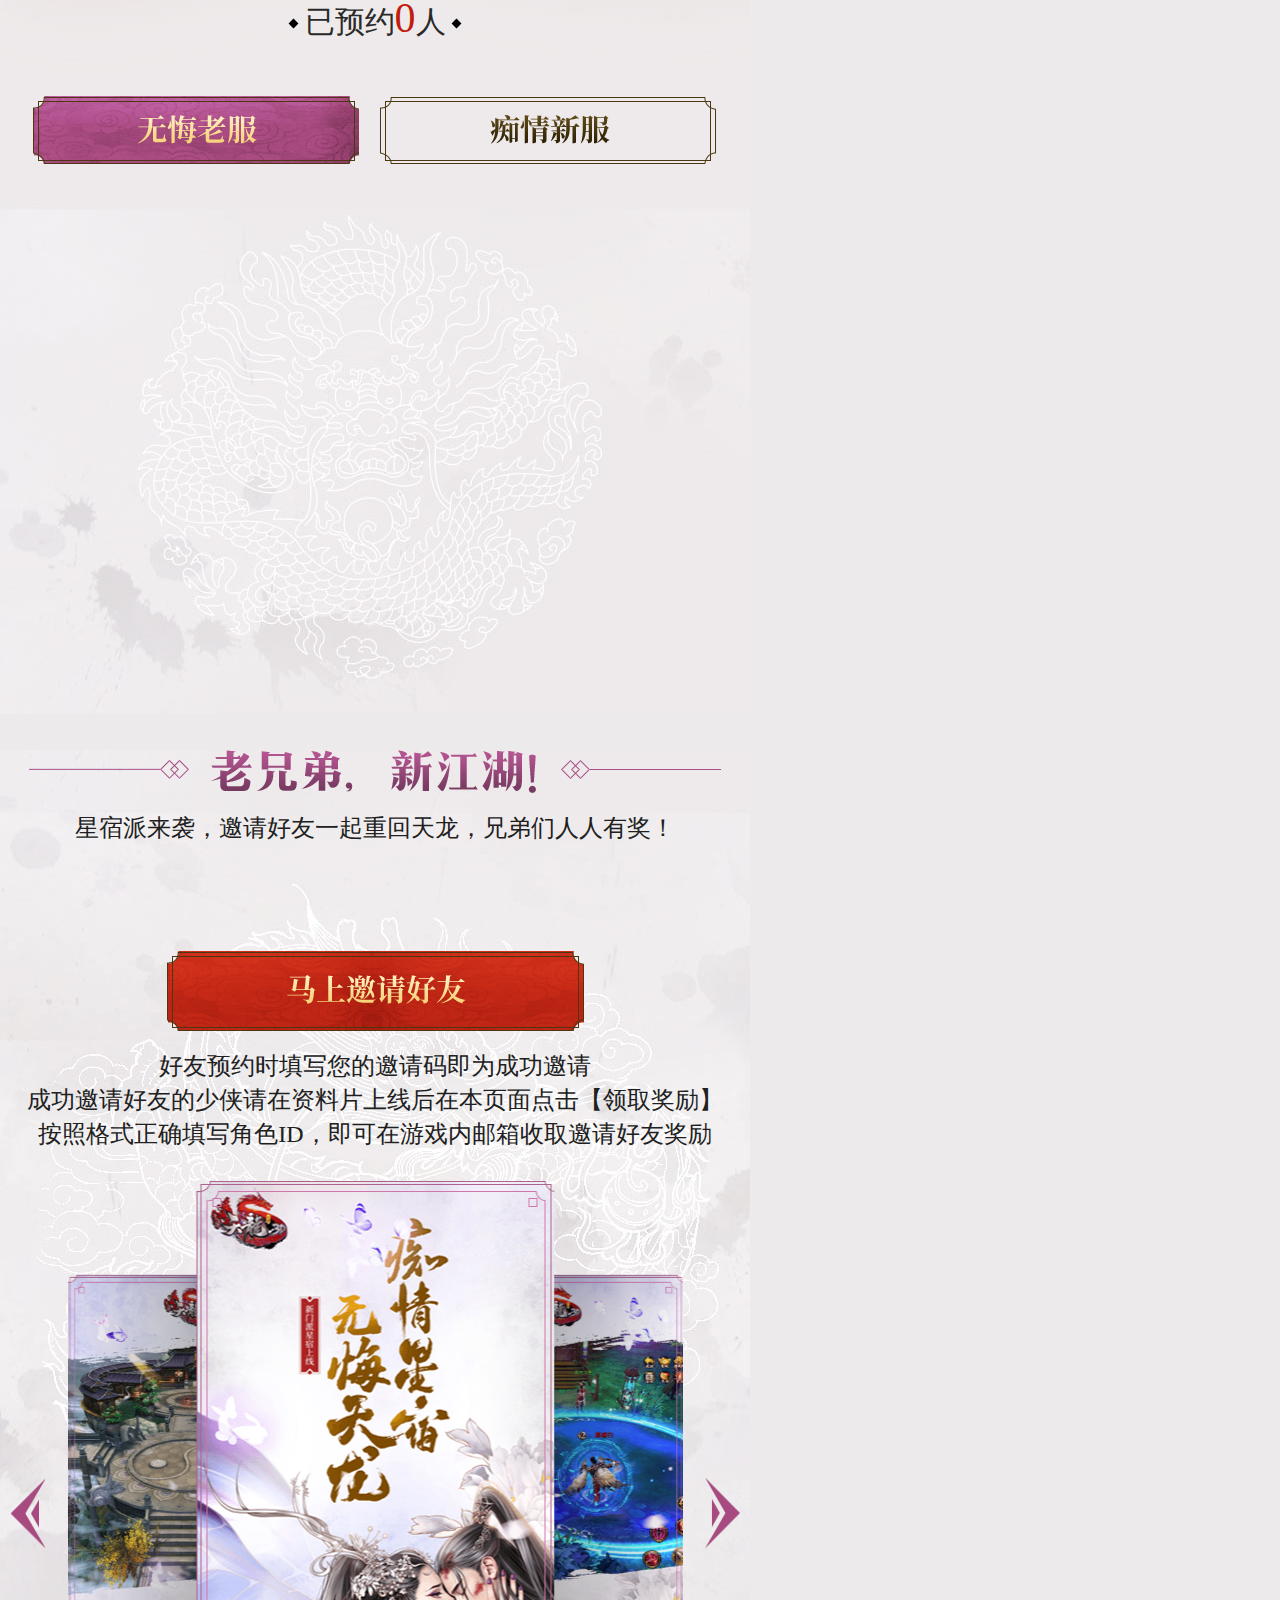
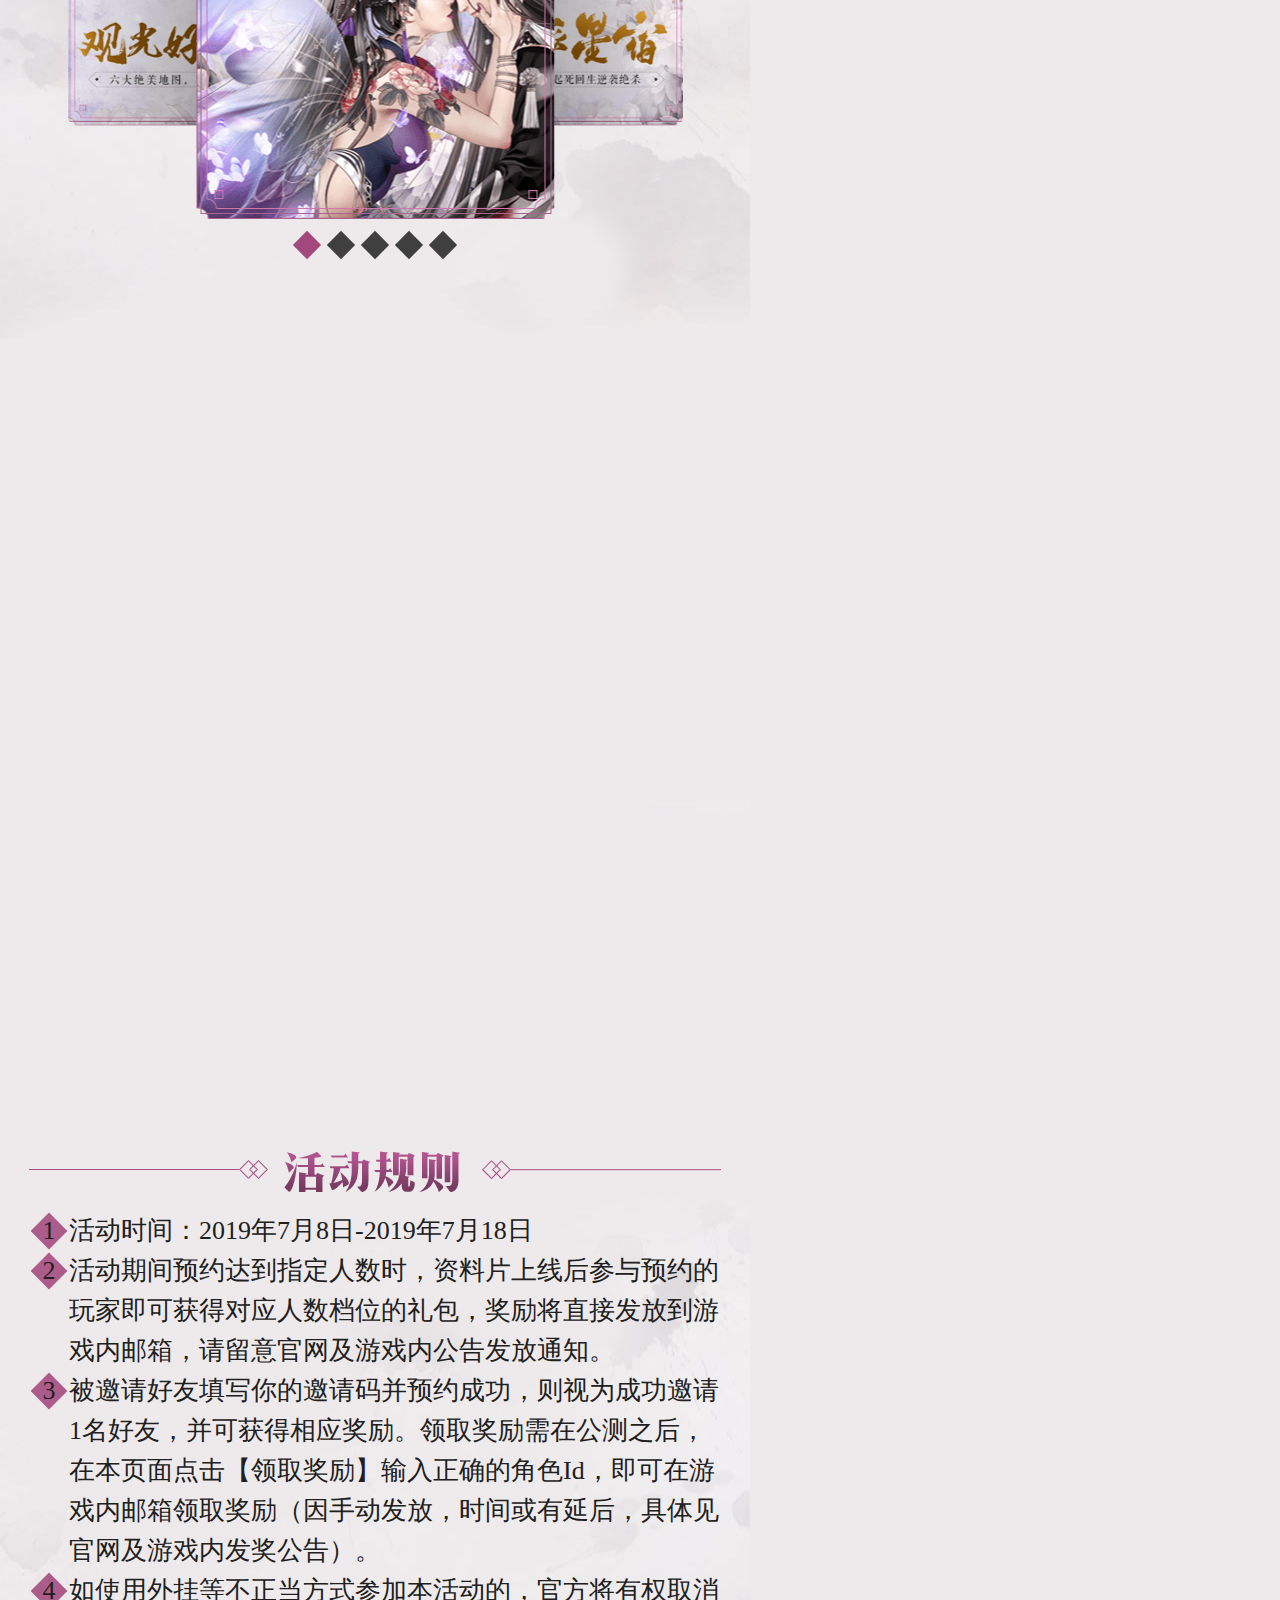
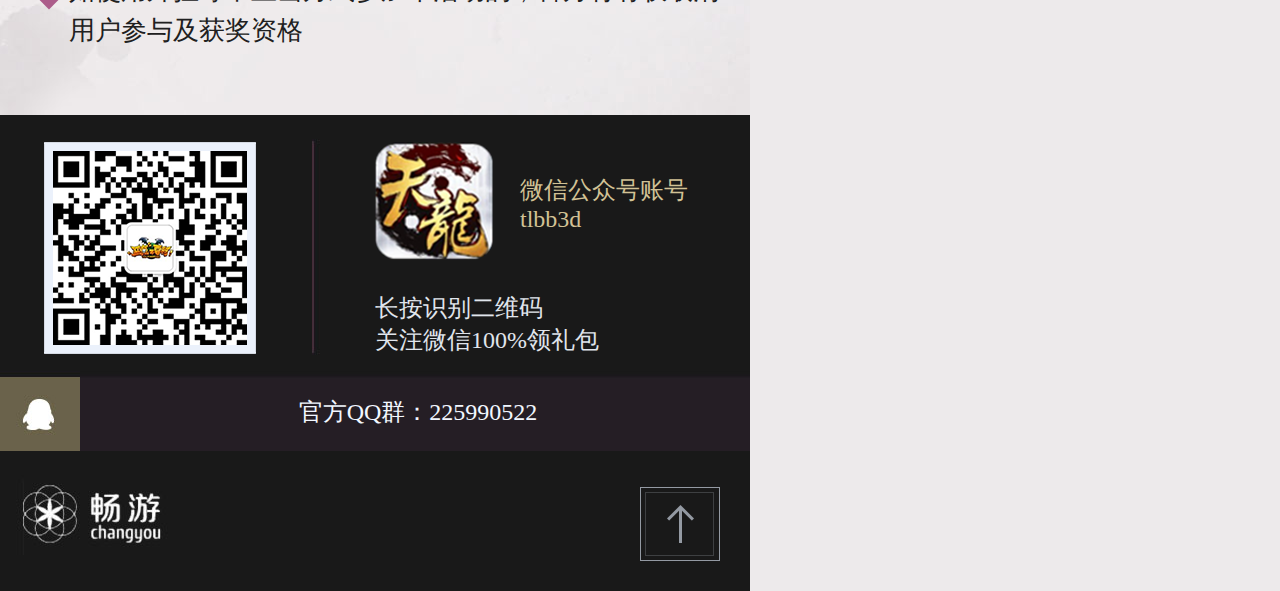
==== commit d27f0fa5: "update" ====
--- a/src/main/resources/public/m/index.html
+++ b/src/main/resources/public/m/index.html
@@ -53,7 +53,7 @@
 	</div>
 	<div class="container">
 		<div class="section section_1">
-			<div class="lg_show lg_welcome">欢迎您，亲爱的
+			<div class="lg_welcome">欢迎您，亲爱的
 				<span>134****5277</span>   
 				<a class="btn_quit" href="javascript:;" >[退出]</a>
 			</div>
@@ -139,7 +139,7 @@
 		<div class="section section_3">
 			<div class="title">老兄弟，新江湖</div>
 			<p class="tips_txt2">星宿派来袭，邀请好友一起重回天龙，兄弟们人人有奖！</p>
-			<div class="lg_show yq_txt yy_txt">
+			<div class="yq_txt yy_txt">
 				<span class="dot"></span>
 				已邀请<span class="yq_num">0</span>人
 				<span class="dot"></span>
@@ -176,7 +176,7 @@
 					<a class="btn_get" href="javascript:;" title="领取奖励"></a>
 				</div> -->
 			</div>
-			<div class="lg_show yqm_txt yy_txt">
+			<div class="yqm_txt yy_txt">
 				<span class="dot"></span>
 				您的邀请码是：<span class="yqm_num">XXXXXXXX</span>
 				<span class="dot"></span>
@@ -190,9 +190,11 @@
 			<div class="swiper">
 				<div class="swiper-container">
 				    <div class="swiper-wrapper">
-				        <div class="swiper-slide"><img src="inc/images/img_bg.png"/></div>
-				        <div class="swiper-slide"><img src="inc/images/img_bg.png"/></div>
-				        <div class="swiper-slide"><img src="inc/images/img_bg.png"/></div>
+				        <div class="swiper-slide"><img src="inc/images/1.png"/></div>
+				        <div class="swiper-slide"><img src="inc/images/2.png"/></div>
+				        <div class="swiper-slide"><img src="inc/images/3.png"/></div>
+						<div class="swiper-slide"><img src="inc/images/4.png"/></div>
+						<div class="swiper-slide"><img src="inc/images/5.png"/></div>
 				    </div>
 				</div>
 			    <!-- 如果需要分页器 -->
@@ -304,8 +306,8 @@
 		<div class="pop-con">
 			<div class="code_con">
 				<p>
-					预约网址：<span class="code_link">www.baidu.com</span><br/>
-					我的邀请码是：<span class="code_txt">XXXXXX</span>
+					预约网址：<span class="code_link"></span><br/>
+					我的邀请码是：<span class="code_txt"></span>
 				</p>
 			</div>
 			<a href="javascript:;" class="box_btn_copy" title="复制"></a>
@@ -396,16 +398,17 @@
         version: "20190701",
         server: "tpl0612",
         platform: "PHONE",
-        host: "http://127.0.0.1:8580",
 
         isWxLogin: false,
-        isUserInit: false,
+        isUserInit: true,
         isWxInit: false,
         ready: function(data) {
             if(data.code === 10000) {
                 initAfter();
+                yyLoginInit(data);
             }else {
                 initBefore();
+                yyNoLoginInit(data);
             }
         }
     });
@@ -420,6 +423,8 @@
             cyja.user.getCode($inputAccount.val());
         });
         $btnLogin.click(function () {
+        	alert($inputAccount.val());
+        	alert($inputPwd.val());
             cyja.user.loginPhone($inputAccount.val(), $inputPwd.val())
         });
         
@@ -434,6 +439,6 @@
     }
 </script>
 
-<script src="inc/js/test.js"></script>
+<script src="inc/js/clipboard.min.js"></script>
 <script src="inc/js/yy.js"></script>
 </html>--- a/src/main/resources/public/m/inc/css/index.css
+++ b/src/main/resources/public/m/inc/css/index.css
@@ -1,7 +1,7 @@
 body{
 	width: 750px;
 	position: relative;
-	background-color: #ebe8eb;
+	background-color: #edeaeb;
 }
 /*头部开始*/
 .header{
@@ -77,7 +77,7 @@
 	padding-top: 36px;
 }
 .section_3{
-	height: 1895px;
+	height: 2000px;
 	background: url(../images/bg_3.jpg) no-repeat;
 }
 .section_4{
@@ -397,6 +397,7 @@
 	opacity: 1;
 }
 .section_3 .yqm_txt{
+	opacity: 0;
 	font-size: 28px;
 	color: #000000;
 	margin-top: 10px;
@@ -413,8 +414,8 @@
 }
 .swiper{
 	width: 100%;
-	height: 535px;
-	margin-top: 60px;
+	height: 638px;
+	margin-top: 30px;
 	position: relative;
 }
 .swiper .swiper-container{
@@ -422,7 +423,7 @@
 }
 .swiper .swiper-slide{
 	width: 358px;
-	height: 534px;
+	height: 638px;
 }
 .swiper .swiper-button-prev{
 	width: 35px;
